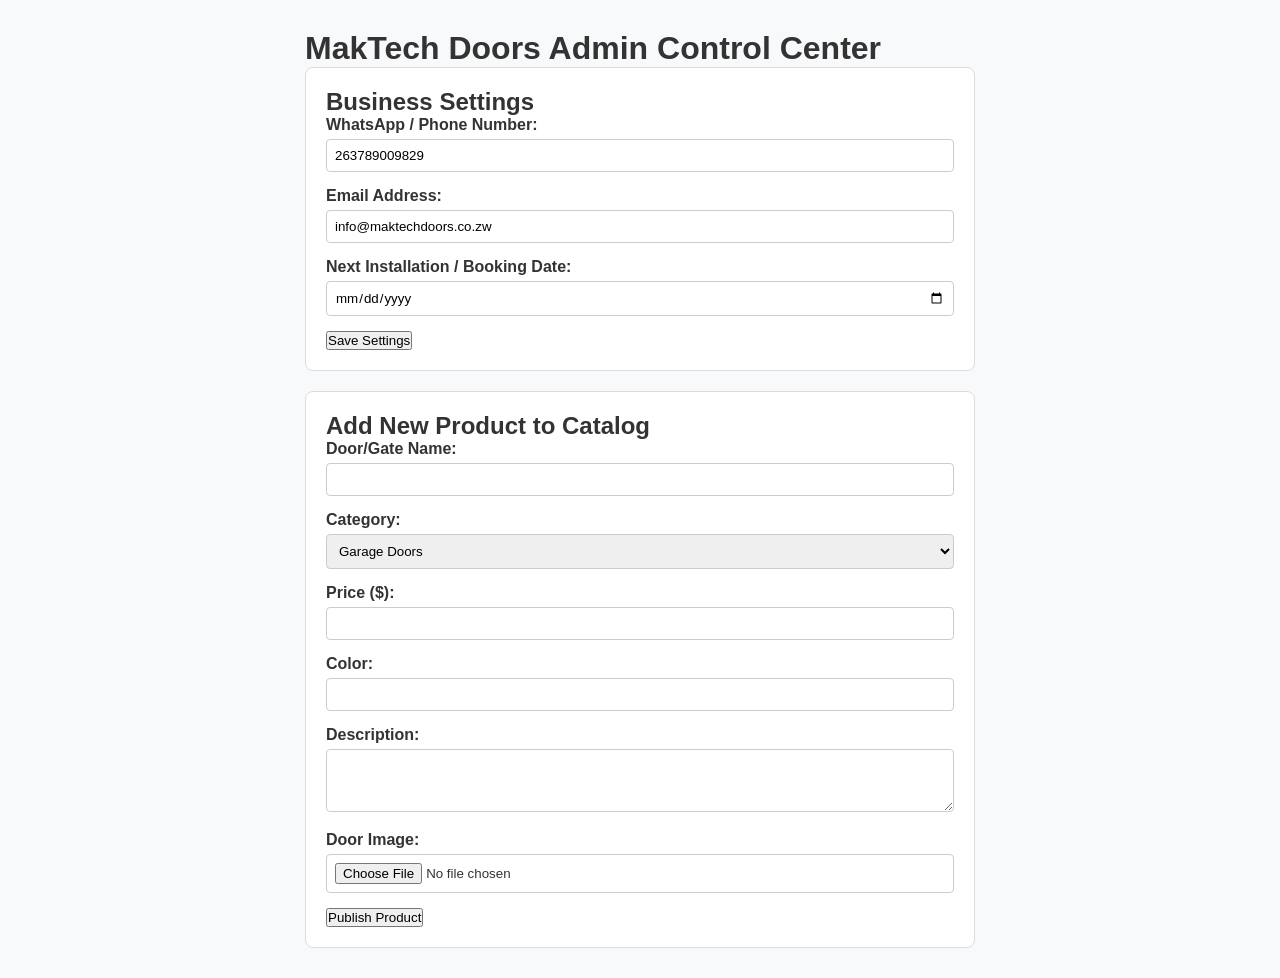
==== admin.html @ 7626754b "Rename admin . html to admin.html" ====
<!DOCTYPE html>
<html lang="en">
<head>
  <meta charset="UTF-8">
  <meta name="viewport" content="width=device-width, initial-scale=1.0">
  <title>MakTech Admin Dashboard</title>
  <link rel="stylesheet" href="style.css">
  <link rel="stylesheet" href="https://cdnjs.cloudflare.com/ajax/libs/font-awesome/6.4.0/css/all.min.css">
</head>
<body class="admin-body">
 
  <div class="admin-container">
    <h1>MakTech Doors Admin Control Center</h1>
 
    <div class="admin-card">
      <h2>Business Settings</h2>
      <div class="form-group">
        <label>WhatsApp / Phone Number:</label>
        <input type="text" id="editPhone" placeholder="263789009829">
      </div>
      <div class="form-group">
        <label>Email Address:</label>
        <input type="email" id="editEmail" placeholder="info@maktechdoors.co.zw">
      </div>
      <div class="form-group">
        <label>Next Installation / Booking Date:</label>
        <input type="date" id="availabilityDate">
      </div>
      <button onclick="adminSaveSettings()" class="btn-save">Save Settings</button>
    </div>
 
    <div class="admin-card">
      <h2>Add New Product to Catalog</h2>
      <form id="adminDoorForm">
        <div class="form-group">
          <label>Door/Gate Name:</label>
          <input type="text" id="doorName" required>
        </div>
        <div class="form-group">
          <label>Category:</label>
          <select id="doorCategory">
            <option value="Garage Doors">Garage Doors</option>
            <option value="Sliding Gates">Sliding Gates</option>
            <option value="Aluminium Doors">Aluminium Doors</option>
          </select>
        </div>
        <div class="form-group">
          <label>Price ($):</label>
          <input type="number" id="doorPrice" required>
        </div>
        <div class="form-group">
          <label>Color:</label>
          <input type="text" id="doorColor">
        </div>
        <div class="form-group">
          <label>Description:</label>
          <textarea id="doorDescription" rows="3"></textarea>
        </div>
        <div class="form-group">
          <label>Door Image:</label>
          <input type="file" id="doorImage" accept="image/*" required>
        </div>
        <button type="submit" class="btn-add">Publish Product</button>
      </form>
    </div>
  </div>
 
  <script src="app.js"></script>
</body>
</html>
---- style.css ----
* { box-sizing: border-box; margin: 0; padding: 0; font-family: Arial, sans-serif; }
body { background: #f8f9fa; color: #333; }
header { background: #111; color: white; padding: 15px 5%; display: flex; justify-content: space-between; align-items: center; }
.hero { background: #222; color: white; padding: 60px 5%; text-align: center; }
.contact-bar { background: #e9ecef; display: flex; justify-content: space-around; padding: 12px; font-weight: bold; }
.gallery-container { padding: 40px 5%; }
.doors-grid { display: grid; grid-template-columns: repeat(auto-fill, minmax(250px, 1fr)); gap: 20px; margin-top: 20px; }
.door-card { background: white; border: 1px solid #ddd; border-radius: 8px; padding: 15px; text-align: center; }
.door-card img { width: 100%; height: 200px; object-fit: cover; border-radius: 5px; }
.btn { display: inline-block; background: #d32f2f; color: white; padding: 10px 18px; text-decoration: none; border-radius: 5px; border: none; cursor: pointer; margin-top: 10px; }
.btn-wa { background: #25D366; color: white; padding: 12px 20px; border-radius: 5px; text-decoration: none; font-weight: bold; display: inline-block; }
.float-wa { position: fixed; bottom: 20px; right: 20px; background: #25D366; color: white; border-radius: 50%; width: 55px; height: 55px; display: flex; align-items: center; justify-content: center; font-size: 28px; box-shadow: 0 4px 10px rgba(0,0,0,0.3); text-decoration: none; }
.admin-container { max-width: 700px; margin: 30px auto; padding: 0 15px; }
.admin-card { background: white; padding: 20px; border-radius: 8px; border: 1px solid #ddd; margin-bottom: 20px; }
.form-group { margin-bottom: 15px; text-align: left; }
.form-group label { display: block; margin-bottom: 5px; font-weight: bold; }
.form-group input, .form-group select, .form-group textarea { width: 100%; padding: 8px; border: 1px solid #ccc; border-radius: 4px; }
.modal { display: none; position: fixed; top: 0; left: 0; width: 100%; height: 100%; background: rgba(0,0,0,0.6); }
.modal-content { background: white; margin: 10% auto; padding: 20px; width: 90%; max-width: 500px; border-radius: 8px; position: relative; }
.close { position: absolute; top: 10px; right: 15px; font-size: 24px; cursor: pointer; }
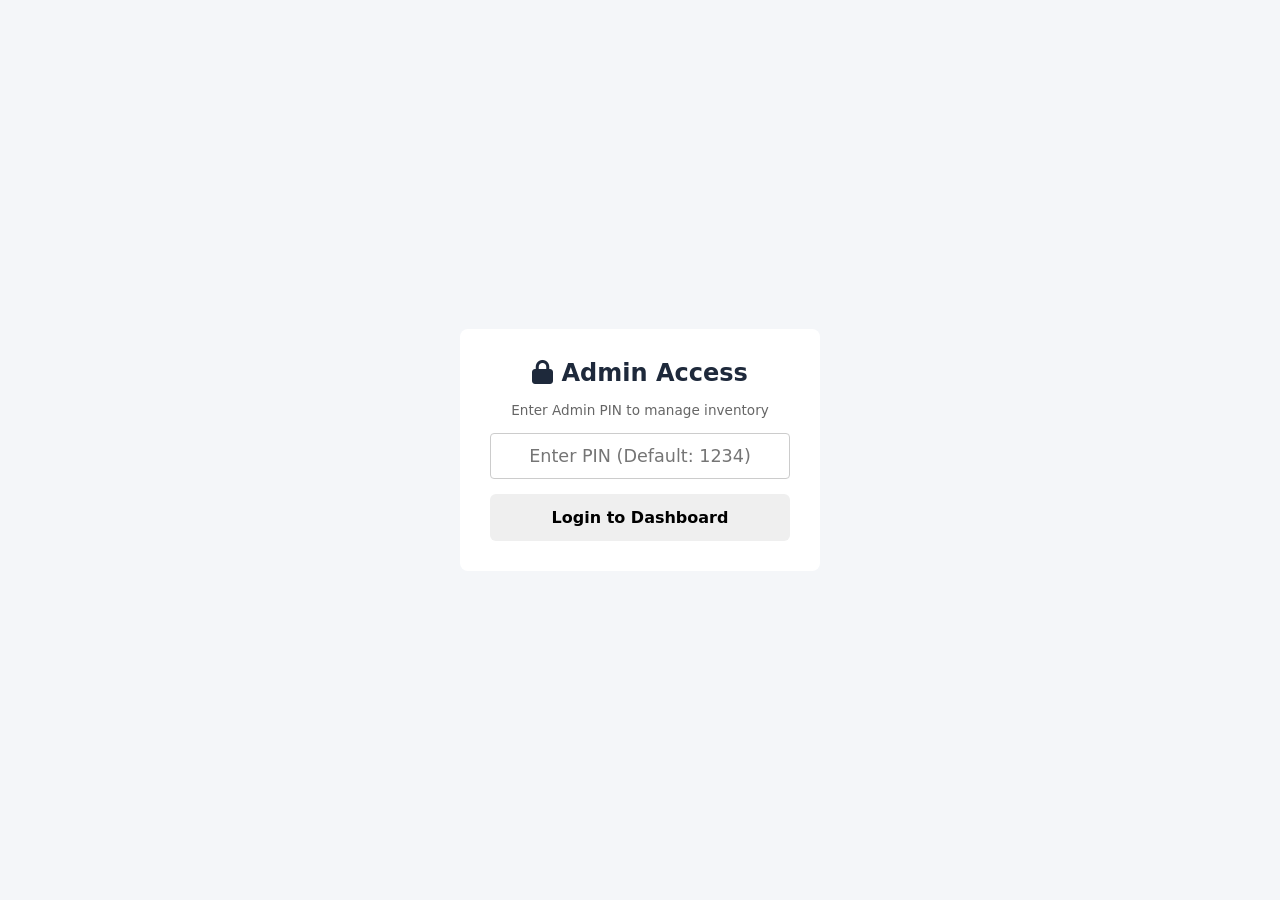
==== commit 88a10a1a: "Revise admin page title and enhance product form Updated the title of the admin page and added a log" ====
--- a/admin.html
+++ b/admin.html
@@ -3,42 +3,57 @@
 <head>
   <meta charset="UTF-8">
   <meta name="viewport" content="width=device-width, initial-scale=1.0">
-  <title>MakTech Admin Dashboard</title>
+  <title>MakTech Admin Panel</title>
   <link rel="stylesheet" href="style.css">
   <link rel="stylesheet" href="https://cdnjs.cloudflare.com/ajax/libs/font-awesome/6.4.0/css/all.min.css">
+  <style>
+    /* Admin Lock Screen Styling */
+    .login-modal {
+      position: fixed;
+      top: 0; left: 0; width: 100%; height: 100vh;
+      background: var(--navy-dark);
+      display: flex; align-items: center; justify-content: center;
+      z-index: 1000;
+    }
+    .login-box {
+      background: #FFF; padding: 30px; border-radius: 8px;
+      text-align: center; max-width: 360px; width: 90%;
+      border-top: 5px solid var(--red-primary);
+    }
+    .login-box h2 { color: var(--navy-primary); margin-bottom: 15px; }
+    .login-box input { width: 100%; padding: 12px; margin-bottom: 15px; border: 1px solid #CCC; border-radius: 4px; text-align: center; font-size: 1.1rem; }
+  </style>
 </head>
 <body class="admin-body">
- 
-  <div class="admin-container">
-    <h1>MakTech Doors Admin Control Center</h1>
- 
-    <div class="admin-card">
-      <h2>Business Settings</h2>
-      <div class="form-group">
-        <label>WhatsApp / Phone Number:</label>
-        <input type="text" id="editPhone" placeholder="263789009829">
-      </div>
-      <div class="form-group">
-        <label>Email Address:</label>
-        <input type="email" id="editEmail" placeholder="info@maktechdoors.co.zw">
-      </div>
-      <div class="form-group">
-        <label>Next Installation / Booking Date:</label>
-        <input type="date" id="availabilityDate">
-      </div>
-      <button onclick="adminSaveSettings()" class="btn-save">Save Settings</button>
+
+  <!-- Simple Admin Lock Modal -->
+  <div class="login-modal" id="loginModal">
+    <div class="login-box">
+      <h2><i class="fa-solid fa-lock"></i> Admin Access</h2>
+      <p style="font-size:0.85rem; color:#666; margin-bottom:15px;">Enter Admin PIN to manage inventory</p>
+      <input type="password" id="adminPin" placeholder="Enter PIN (Default: 1234)">
+      <button onclick="checkPin()" class="btn-hero" style="width:100%; border:none; cursor:pointer;">Login to Dashboard</button>
     </div>
- 
+  </div>
+
+  <!-- Admin Main Dashboard -->
+  <div class="admin-container" id="adminDashboard" style="display:none; padding: 30px 5%;">
+    <div style="display:flex; justify-content:space-between; align-items:center; margin-bottom:20px;">
+      <h1 style="color:var(--navy-primary); border-bottom:none;">MakTech Control Panel</h1>
+      <a href="index.html" target="_blank" style="color:var(--red-primary); font-weight:700; text-decoration:none;"><i class="fa-solid fa-eye"></i> View Live Website</a>
+    </div>
+
+    <!-- Form: Add Product to Live Website -->
     <div class="admin-card">
       <h2>Add New Product to Catalog</h2>
-      <form id="adminDoorForm">
+      <form id="addProductForm">
         <div class="form-group">
-          <label>Door/Gate Name:</label>
-          <input type="text" id="doorName" required>
+          <label>Door / Gate Name:</label>
+          <input type="text" id="prodName" placeholder="e.g., Heavy Duty Garage Door" required>
         </div>
         <div class="form-group">
           <label>Category:</label>
-          <select id="doorCategory">
+          <select id="prodCategory">
             <option value="Garage Doors">Garage Doors</option>
             <option value="Sliding Gates">Sliding Gates</option>
             <option value="Aluminium Doors">Aluminium Doors</option>
@@ -46,26 +61,57 @@
         </div>
         <div class="form-group">
           <label>Price ($):</label>
-          <input type="number" id="doorPrice" required>
+          <input type="number" id="prodPrice" placeholder="850" required>
         </div>
         <div class="form-group">
-          <label>Color:</label>
-          <input type="text" id="doorColor">
+          <label>Badge / Tag:</label>
+          <input type="text" id="prodBadge" placeholder="e.g., 8-Lock Pins, Best Seller">
+        </div>
+        <div class="form-group">
+          <label>Image URL:</label>
+          <input type="text" id="prodImg" placeholder="https://images.unsplash.com/..." required>
         </div>
         <div class="form-group">
           <label>Description:</label>
-          <textarea id="doorDescription" rows="3"></textarea>
+          <textarea id="prodDesc" rows="3" placeholder="Door description..."></textarea>
         </div>
-        <div class="form-group">
-          <label>Door Image:</label>
-          <input type="file" id="doorImage" accept="image/*" required>
-        </div>
-        <button type="submit" class="btn-add">Publish Product</button>
+        <button type="submit" class="btn-add">Publish Product to Catalog</button>
       </form>
     </div>
   </div>
- 
-  <script src="app.js"></script>
+
+  <script>
+    // Simple Lock Screen Verification (Default PIN: 1234)
+    function checkPin() {
+      const pin = document.getElementById('adminPin').value;
+      if (pin === '1234') {
+        document.getElementById('loginModal').style.display = 'none';
+        document.getElementById('adminDashboard').style.display = 'block';
+      } else {
+        alert('Incorrect PIN!');
+      }
+    }
+
+    // Save New Product to Shared Storage
+    document.getElementById('addProductForm').addEventListener('submit', (e) => {
+      e.preventDefault();
+
+      const newProduct = {
+        name: document.getElementById('prodName').value,
+        category: document.getElementById('prodCategory').value,
+        price: document.getElementById('prodPrice').value,
+        badge: document.getElementById('prodBadge').value || 'New',
+        img: document.getElementById('prodImg').value,
+        desc: document.getElementById('prodDesc').value
+      };
+
+      const existingProducts = JSON.parse(localStorage.getItem('maktech_products')) || [];
+      existingProducts.push(newProduct);
+      localStorage.setItem('maktech_products', JSON.stringify(existingProducts));
+
+      alert('Product published successfully! Refresh your customer website to view it.');
+      document.getElementById('addProductForm').reset();
+    });
+  </script>
 </body>
 </html>
- 
--- a/style.css
+++ b/style.css
@@ -1,21 +1,169 @@
-* { box-sizing: border-box; margin: 0; padding: 0; font-family: Arial, sans-serif; }
-body { background: #f8f9fa; color: #333; }
-header { background: #111; color: white; padding: 15px 5%; display: flex; justify-content: space-between; align-items: center; }
-.hero { background: #222; color: white; padding: 60px 5%; text-align: center; }
-.contact-bar { background: #e9ecef; display: flex; justify-content: space-around; padding: 12px; font-weight: bold; }
-.gallery-container { padding: 40px 5%; }
-.doors-grid { display: grid; grid-template-columns: repeat(auto-fill, minmax(250px, 1fr)); gap: 20px; margin-top: 20px; }
-.door-card { background: white; border: 1px solid #ddd; border-radius: 8px; padding: 15px; text-align: center; }
-.door-card img { width: 100%; height: 200px; object-fit: cover; border-radius: 5px; }
-.btn { display: inline-block; background: #d32f2f; color: white; padding: 10px 18px; text-decoration: none; border-radius: 5px; border: none; cursor: pointer; margin-top: 10px; }
-.btn-wa { background: #25D366; color: white; padding: 12px 20px; border-radius: 5px; text-decoration: none; font-weight: bold; display: inline-block; }
-.float-wa { position: fixed; bottom: 20px; right: 20px; background: #25D366; color: white; border-radius: 50%; width: 55px; height: 55px; display: flex; align-items: center; justify-content: center; font-size: 28px; box-shadow: 0 4px 10px rgba(0,0,0,0.3); text-decoration: none; }
-.admin-container { max-width: 700px; margin: 30px auto; padding: 0 15px; }
-.admin-card { background: white; padding: 20px; border-radius: 8px; border: 1px solid #ddd; margin-bottom: 20px; }
-.form-group { margin-bottom: 15px; text-align: left; }
-.form-group label { display: block; margin-bottom: 5px; font-weight: bold; }
-.form-group input, .form-group select, .form-group textarea { width: 100%; padding: 8px; border: 1px solid #ccc; border-radius: 4px; }
-.modal { display: none; position: fixed; top: 0; left: 0; width: 100%; height: 100%; background: rgba(0,0,0,0.6); }
-.modal-content { background: white; margin: 10% auto; padding: 20px; width: 90%; max-width: 500px; border-radius: 8px; position: relative; }
-.close { position: absolute; top: 10px; right: 15px; font-size: 24px; cursor: pointer; }
- 
+/* --- Global Styles & CSS Variables --- */
+:root {
+  --primary-navy: #0B1B3D;
+  --navy-light: #182C54;
+  --accent-red: #D32F2F;
+  --accent-red-hover: #B71C1C;
+  --bg-light: #F4F6F9;
+  --card-bg: #FFFFFF;
+  --text-dark: #1E293B;
+  --text-muted: #64748B;
+  --border-color: #CBD5E1;
+  --focus-ring: rgba(11, 27, 61, 0.2);
+}
+
+* {
+  box-sizing: border-box;
+  margin: 0;
+  padding: 0;
+  font-family: 'Segoe UI', system-ui, -apple-system, sans-serif;
+}
+
+body.admin-body {
+  background-color: var(--bg-light);
+  color: var(--text-dark);
+  padding: 16px;
+  min-height: 100vh;
+}
+
+/* --- Container --- */
+.admin-container {
+  max-width: 720px;
+  margin: 0 auto;
+  width: 100%;
+}
+
+.admin-container h1 {
+  font-size: 1.5rem;
+  color: var(--primary-navy);
+  text-align: center;
+  margin-bottom: 20px;
+  font-weight: 700;
+  border-bottom: 3px solid var(--accent-red);
+  padding-bottom: 8px;
+}
+
+/* --- Cards --- */
+.admin-card {
+  background: var(--card-bg);
+  border-radius: 10px;
+  padding: 20px;
+  margin-bottom: 20px;
+  box-shadow: 0 4px 12px rgba(11, 27, 61, 0.08);
+  border-top: 4px solid var(--primary-navy);
+}
+
+.admin-card h2 {
+  font-size: 1.2rem;
+  color: var(--primary-navy);
+  margin-bottom: 16px;
+  font-weight: 600;
+}
+
+/* --- Form Groups & Inputs --- */
+.form-group {
+  margin-bottom: 16px;
+  display: flex;
+  flex-direction: column;
+}
+
+.form-group label {
+  font-size: 0.9rem;
+  font-weight: 600;
+  color: var(--navy-light);
+  margin-bottom: 6px;
+}
+
+.form-group input[type="text"],
+.form-group input[type="email"],
+.form-group input[type="number"],
+.form-group input[type="date"],
+.form-group select,
+.form-group textarea {
+  width: 100%;
+  padding: 12px;
+  border: 1px solid var(--border-color);
+  border-radius: 6px;
+  font-size: 1rem;
+  background-color: #FFFFFF;
+  color: var(--text-dark);
+  transition: border-color 0.2s ease, box-shadow 0.2s ease;
+  appearance: none;
+}
+
+.form-group select {
+  background-image: url('data:image/svg+xml;utf8,<svg fill="%230B1B3D" height="24" viewBox="0 0 24 24" width="24" xmlns="http://www.w3.org/2000/svg"><path d="M7 10l5 5 5-5z"/></svg>');
+  background-repeat: no-repeat;
+  background-position: right 10px center;
+  padding-right: 36px;
+}
+
+.form-group textarea {
+  resize: vertical;
+  min-height: 80px;
+}
+
+.form-group input:focus,
+.form-group select:focus,
+.form-group textarea:focus {
+  outline: none;
+  border-color: var(--primary-navy);
+  box-shadow: 0 0 0 3px var(--focus-ring);
+}
+
+.form-group input[type="file"] {
+  padding: 8px;
+  border: 1px dashed var(--border-color);
+  border-radius: 6px;
+  background: var(--bg-light);
+  font-size: 0.9rem;
+}
+
+/* --- Buttons --- */
+button {
+  width: 100%;
+  padding: 14px;
+  border: none;
+  border-radius: 6px;
+  font-size: 1rem;
+  font-weight: 600;
+  cursor: pointer;
+  transition: background-color 0.2s ease, transform 0.1s ease;
+}
+
+button:active {
+  transform: scale(0.99);
+}
+
+.btn-save {
+  background-color: var(--primary-navy);
+  color: #FFFFFF;
+}
+
+.btn-save:hover {
+  background-color: var(--navy-light);
+}
+
+.btn-add {
+  background-color: var(--accent-red);
+  color: #FFFFFF;
+}
+
+.btn-add:hover {
+  background-color: var(--accent-red-hover);
+}
+
+/* --- Mobile Adjustments --- */
+@media (max-width: 480px) {
+  body.admin-body {
+    padding: 12px 8px;
+  }
+
+  .admin-card {
+    padding: 16px;
+  }
+
+  .admin-container h1 {
+    font-size: 1.3rem;
+  }
+}
